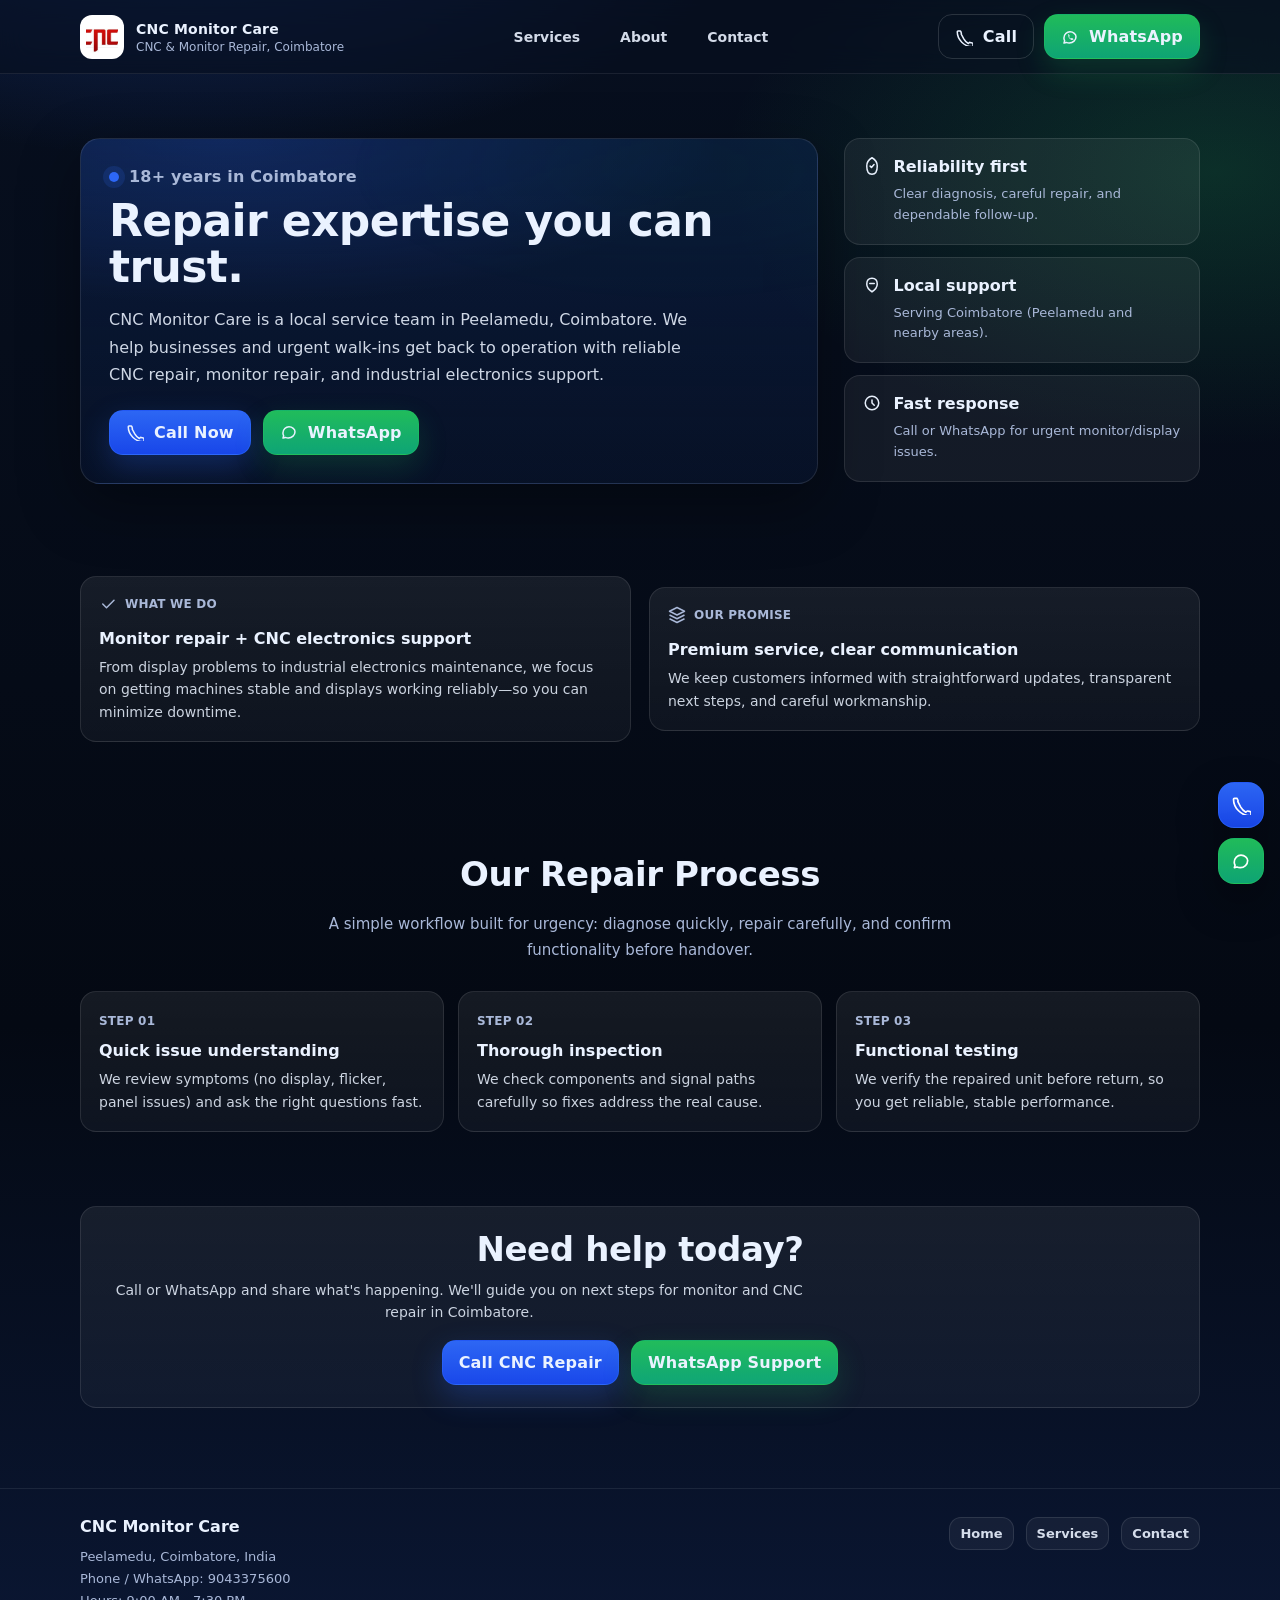
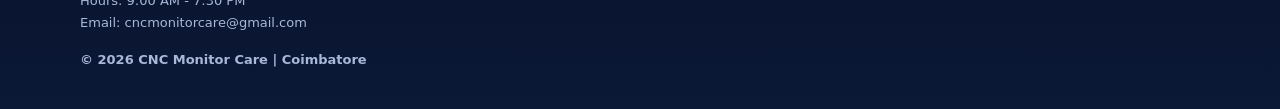
==== about.html @ 3a7b0ce8 "Rebuild CNC Monitor Care website" ====
<!DOCTYPE html>
<html lang="en">
<head>
  <meta charset="UTF-8">
  <meta name="viewport" content="width=device-width, initial-scale=1.0">

  <title>About CNC Monitor Care | 18+ Years in Coimbatore</title>
  <meta name="description" content="Learn about CNC Monitor Care: 18+ years of experience providing reliable CNC machine repair and monitor repair service in Coimbatore."/>
  <meta name="keywords" content="monitor repair Coimbatore, CNC repair Coimbatore, CNC Monitor Care, industrial electronics service"/>

  <meta property="og:title" content="About CNC Monitor Care"/>
  <meta property="og:description" content="18+ years of reliable CNC and monitor repair in Coimbatore."/>

  <link rel="stylesheet" href="css/styles.css">
</head>
<body>
  <a class="skip-link" href="#content">Skip to content</a>

  <header class="site-header">
    <div class="container header-inner">
      <a class="brand" href="index.html" aria-label="CNC Monitor Care home">
        <img src="logo.jpg" alt="CNC Monitor Care logo">
        <div>
          <strong>CNC Monitor Care</strong>
          <span>CNC & Monitor Repair, Coimbatore</span>
        </div>
      </a>

      <button class="menu-toggle" type="button" data-menu-toggle aria-controls="primary-navigation" aria-expanded="false">
        Menu
      </button>

      <nav id="primary-navigation" class="primary-nav" data-primary-nav>
        <a href="services.html">Services</a>
        <a href="about.html" aria-current="page">About</a>
        <a href="contact.html">Contact</a>
      </nav>

      <div class="header-ctas" aria-label="Quick actions">
        <a class="btn btn-ghost" href="tel:9043375600">
          <svg class="icon" viewBox="0 0 24 24" fill="none" xmlns="http://www.w3.org/2000/svg" aria-hidden="true">
            <path d="M7 4H4a1 1 0 0 0-1 1c0 10.5 9.5 20 20 20a1 1 0 0 0 1-1v-3a1 1 0 0 0-.8-1l-3.2-.8a1 1 0 0 0-1 .3l-1.2 1.2a16 16 0 0 1-6.1-6.1L8.2 8a1 1 0 0 0 .3-1L7.7 4.8A1 1 0 0 0 7 4Z" stroke="currentColor" stroke-width="2" stroke-linecap="round" stroke-linejoin="round"/>
          </svg>
          Call
        </a>
        <a class="btn btn-green" href="https://wa.me/919043375600?text=Hi%2C%20I%20need%20monitor%20repair%20service" target="_blank" rel="noopener noreferrer">
          <svg class="icon" viewBox="0 0 24 24" fill="none" xmlns="http://www.w3.org/2000/svg" aria-hidden="true">
            <path d="M20 11.5c0 4.7-4 8.5-8.9 8.5-1.4 0-2.7-.3-3.9-.8L4 20l.9-2.9c-.6-1.1-1-2.4-1-3.7C3.9 8.7 7.8 5 12 5c4.4 0 8 3.4 8 6.5Z" stroke="currentColor" stroke-width="2" stroke-linecap="round" stroke-linejoin="round"/>
            <path d="M9.2 9.3c.3-1 1.2-1 1.6-.4.4.7.9 1.2.8 1.8-.1.6-.9.8-.6 1.5.3.7 1.2 1.5 1.9 1.8.7.3.9-.5 1.5-.6.6-.1 1.1.4 1.8.8.6.4.6 1.3-.4 1.6-.9.3-2.5.1-4.2-1.6s-2-3.3-1.6-4.3Z" fill="currentColor"/>
          </svg>
          WhatsApp
        </a>
      </div>
    </div>
  </header>

  <main id="content">
    <section class="hero">
      <div class="container hero-grid">
        <div class="hero-panel">
          <div class="kicker"><span class="dot" aria-hidden="true"></span>18+ years in Coimbatore</div>
          <h1>Repair expertise you can trust.</h1>
          <p>
            CNC Monitor Care is a local service team in Peelamedu, Coimbatore. We help businesses and urgent walk-ins
            get back to operation with reliable CNC repair, monitor repair, and industrial electronics support.
          </p>
          <div class="hero-actions">
            <a class="btn btn-primary" href="tel:9043375600">
              <svg class="icon" viewBox="0 0 24 24" fill="none" xmlns="http://www.w3.org/2000/svg" aria-hidden="true">
                <path d="M7 4H4a1 1 0 0 0-1 1c0 10.5 9.5 20 20 20a1 1 0 0 0 1-1v-3a1 1 0 0 0-.8-1l-3.2-.8a1 1 0 0 0-1 .3l-1.2 1.2a16 16 0 0 1-6.1-6.1L8.2 8a1 1 0 0 0 .3-1L7.7 4.8A1 1 0 0 0 7 4Z" stroke="currentColor" stroke-width="2" stroke-linecap="round" stroke-linejoin="round"/>
              </svg>
              Call Now
            </a>
            <a class="btn btn-green" href="https://wa.me/919043375600?text=Hi%2C%20I%20need%20monitor%20repair%20service" target="_blank" rel="noopener noreferrer">
              <svg class="icon" viewBox="0 0 24 24" fill="none" xmlns="http://www.w3.org/2000/svg" aria-hidden="true">
                <path d="M20 11.5c0 4.7-4 8.5-8.9 8.5-1.4 0-2.7-.3-3.9-.8L4 20l.9-2.9c-.6-1.1-1-2.4-1-3.7C3.9 8.7 7.8 5 12 5c4.4 0 8 3.4 8 6.5Z" stroke="currentColor" stroke-width="2" stroke-linecap="round" stroke-linejoin="round"/>
              </svg>
              WhatsApp
            </a>
          </div>
        </div>

        <aside class="hero-side" aria-label="At a glance">
          <div class="stat-card">
            <div class="stat-top">
              <svg class="icon" viewBox="0 0 24 24" fill="none" xmlns="http://www.w3.org/2000/svg" aria-hidden="true">
                <path d="M12 1s7 4 7 11-3 11-7 11-7-4-7-11S12 1 12 1Z" stroke="currentColor" stroke-width="2"/>
                <path d="M9.5 12.2 11.3 14l3.4-4" stroke="currentColor" stroke-width="2" stroke-linecap="round" stroke-linejoin="round"/>
              </svg>
              <div>
                <strong>Reliability first</strong>
                <p>Clear diagnosis, careful repair, and dependable follow-up.</p>
              </div>
            </div>
          </div>
          <div class="stat-card">
            <div class="stat-top">
              <svg class="icon" viewBox="0 0 24 24" fill="none" xmlns="http://www.w3.org/2000/svg" aria-hidden="true">
                <path d="M12 21s7-4.4 7-10.3C19 6.1 16.4 3 12 3S5 6.1 5 10.7C5 16.6 12 21 12 21Z" stroke="currentColor" stroke-width="2"/>
                <path d="M9 10h6" stroke="currentColor" stroke-width="2" stroke-linecap="round"/>
              </svg>
              <div>
                <strong>Local support</strong>
                <p>Serving Coimbatore (Peelamedu and nearby areas).</p>
              </div>
            </div>
          </div>
          <div class="stat-card">
            <div class="stat-top">
              <svg class="icon" viewBox="0 0 24 24" fill="none" xmlns="http://www.w3.org/2000/svg" aria-hidden="true">
                <path d="M12 8v4l3 3" stroke="currentColor" stroke-width="2" stroke-linecap="round" stroke-linejoin="round"/>
                <path d="M21 12a9 9 0 1 1-18 0 9 9 0 0 1 18 0Z" stroke="currentColor" stroke-width="2"/>
              </svg>
              <div>
                <strong>Fast response</strong>
                <p>Call or WhatsApp for urgent monitor/display issues.</p>
              </div>
            </div>
          </div>
        </aside>
      </div>
    </section>

    <section>
      <div class="container split">
        <div class="card">
          <div class="tag">
            <svg class="icon" viewBox="0 0 24 24" fill="none" xmlns="http://www.w3.org/2000/svg" aria-hidden="true">
              <path d="M20 7 10 17l-5-5" stroke="currentColor" stroke-width="2" stroke-linecap="round" stroke-linejoin="round"/>
            </svg>
            What we do
          </div>
          <h3>Monitor repair + CNC electronics support</h3>
          <p>
            From display problems to industrial electronics maintenance, we focus on getting machines stable and
            displays working reliably—so you can minimize downtime.
          </p>
        </div>

        <div class="card">
          <div class="tag">
            <svg class="icon" viewBox="0 0 24 24" fill="none" xmlns="http://www.w3.org/2000/svg" aria-hidden="true">
              <path d="M12 2 2 7l10 5 10-5-10-5Z" stroke="currentColor" stroke-width="2" stroke-linejoin="round"/>
              <path d="M2 17l10 5 10-5" stroke="currentColor" stroke-width="2" stroke-linejoin="round"/>
              <path d="M2 12l10 5 10-5" stroke="currentColor" stroke-width="2" stroke-linejoin="round"/>
            </svg>
            Our promise
          </div>
          <h3>Premium service, clear communication</h3>
          <p>
            We keep customers informed with straightforward updates, transparent next steps, and careful workmanship.
          </p>
        </div>
      </div>
    </section>

    <section>
      <div class="container">
        <h2 class="section-title">Our Repair Process</h2>
        <p class="section-subtitle">
          A simple workflow built for urgency: diagnose quickly, repair carefully, and confirm functionality before handover.
        </p>

        <div class="grid cards-3">
          <div class="card">
            <div class="tag">Step 01</div>
            <h3>Quick issue understanding</h3>
            <p>We review symptoms (no display, flicker, panel issues) and ask the right questions fast.</p>
          </div>
          <div class="card">
            <div class="tag">Step 02</div>
            <h3>Thorough inspection</h3>
            <p>We check components and signal paths carefully so fixes address the real cause.</p>
          </div>
          <div class="card">
            <div class="tag">Step 03</div>
            <h3>Functional testing</h3>
            <p>We verify the repaired unit before return, so you get reliable, stable performance.</p>
          </div>
        </div>
      </div>
    </section>

    <section style="padding-top:18px">
      <div class="container">
        <div class="card" style="padding:22px">
          <h2 class="section-title" style="margin-bottom:10px">Need help today?</h2>
          <p class="section-subtitle" style="margin-bottom:16px; max-width:80ch">
            Call or WhatsApp and share what's happening. We'll guide you on next steps for monitor and CNC repair in Coimbatore.
          </p>
          <div class="hero-actions" style="justify-content:center">
            <a class="btn btn-primary" href="tel:9043375600">Call CNC Repair</a>
            <a class="btn btn-green" href="https://wa.me/919043375600?text=Hi%2C%20I%20need%20monitor%20repair%20service" target="_blank" rel="noopener noreferrer">WhatsApp Support</a>
          </div>
        </div>
      </div>
    </section>
  </main>

  <footer>
    <div class="container footer-inner">
      <div class="footer-left">
        <strong>CNC Monitor Care</strong>
        <p>
          Peelamedu, Coimbatore, India<br>
          Phone / WhatsApp: <a href="tel:9043375600">9043375600</a><br>
          Hours: 9:00 AM - 7:30 PM<br>
          Email: <a href="mailto:cncmonitorcare@gmail.com">cncmonitorcare@gmail.com</a>
        </p>
      </div>
      <div class="footer-links" aria-label="Footer links">
        <a href="index.html">Home</a>
        <a href="services.html">Services</a>
        <a href="contact.html">Contact</a>
      </div>
    </div>
    <div class="container" style="margin-top:18px; color:var(--muted); font-size:13px; font-weight:800;">
      © <span data-year></span> CNC Monitor Care | Coimbatore
    </div>
  </footer>

  <div class="fab" aria-label="Quick contact">
    <a class="call" href="tel:9043375600" aria-label="Call CNC Monitor Care">
      <svg viewBox="0 0 24 24" fill="none" xmlns="http://www.w3.org/2000/svg" aria-hidden="true">
        <path d="M7 4H4a1 1 0 0 0-1 1c0 10.5 9.5 20 20 20a1 1 0 0 0 1-1v-3a1 1 0 0 0-.8-1l-3.2-.8a1 1 0 0 0-1 .3l-1.2 1.2a16 16 0 0 1-6.1-6.1L8.2 8a1 1 0 0 0 .3-1L7.7 4.8A1 1 0 0 0 7 4Z" stroke="currentColor" stroke-width="2" stroke-linecap="round" stroke-linejoin="round"/>
      </svg>
    </a>
    <a class="whatsapp" href="https://wa.me/919043375600?text=Hi%2C%20I%20need%20monitor%20repair%20service" target="_blank" rel="noopener noreferrer" aria-label="WhatsApp CNC Monitor Care">
      <svg viewBox="0 0 24 24" fill="none" xmlns="http://www.w3.org/2000/svg" aria-hidden="true">
        <path d="M20 11.5c0 4.7-4 8.5-8.9 8.5-1.4 0-2.7-.3-3.9-.8L4 20l.9-2.9c-.6-1.1-1-2.4-1-3.7C3.9 8.7 7.8 5 12 5c4.4 0 8 3.4 8 6.5Z" stroke="currentColor" stroke-width="2" stroke-linecap="round" stroke-linejoin="round"/>
      </svg>
    </a>
  </div>

  <script src="js/script.js" defer></script>
</body>
</html>
---- css/styles.css ----
:root{
  --bg:#070f1f;
  --bg2:#0b1836;
  --surface:#0d234f;
  --card: rgba(255,255,255,.06);
  --card2: rgba(255,255,255,.085);
  --border: rgba(255,255,255,.12);
  --text:#eaf2ff;
  --muted:#a9b8d8;
  --primary:#2f6bff;
  --primary2:#1b4dff;
  --accent:#22c55e;
  --danger:#ef4444;
  --shadow: 0 20px 60px rgba(0,0,0,.35);
  --radius: 16px;
  --radius-sm: 12px;
  --container: 1120px;
}

*{box-sizing:border-box}
html{scroll-behavior:smooth}
body{
  margin:0;
  background: radial-gradient(1100px 600px at 15% -10%, rgba(47,107,255,.35), transparent 55%),
              radial-gradient(900px 500px at 95% 10%, rgba(34,197,94,.18), transparent 55%),
              linear-gradient(180deg, var(--bg), #040913 60%, var(--bg2));
  color:var(--text);
  font-family: ui-sans-serif, system-ui, -apple-system, Segoe UI, Roboto, Helvetica, Arial, "Apple Color Emoji","Segoe UI Emoji";
}

a{color:inherit; text-decoration:none}
img{max-width:100%; height:auto; display:block}

.container{
  width:90%;
  max-width:var(--container);
  margin:0 auto;
}

.skip-link{
  position:absolute;
  left:-9999px;
  top:auto;
  width:1px;
  height:1px;
  overflow:hidden;
}
.skip-link:focus{
  left:16px;
  top:16px;
  width:auto;
  height:auto;
  padding:10px 14px;
  background:#0b1631;
  border:1px solid var(--border);
  border-radius:10px;
  z-index:10000;
}

/* Header */
.site-header{
  position:sticky;
  top:0;
  z-index:1000;
  background: rgba(7,15,31,.62);
  backdrop-filter: blur(14px);
  border-bottom:1px solid rgba(255,255,255,.08);
}
.header-inner{
  display:flex;
  align-items:center;
  justify-content:space-between;
  padding:14px 0;
  gap:16px;
}

.brand{
  display:flex;
  align-items:center;
  gap:12px;
  min-width: 220px;
}
.brand img{
  width:44px;
  height:44px;
  border-radius:12px;
  padding:6px;
  background:#ffffff;
  object-fit:cover;
}
.brand strong{
  font-size:14px;
  line-height:1.1;
  letter-spacing:.2px;
}
.brand span{
  display:block;
  font-size:12px;
  color:var(--muted);
  margin-top:2px;
}

nav.primary-nav{
  display:flex;
  gap:18px;
  align-items:center;
  justify-content:center;
}
nav.primary-nav a{
  color:rgba(234,242,255,.9);
  font-weight:600;
  font-size:14px;
  padding:10px 10px;
  border-radius:10px;
  border:1px solid transparent;
  transition: transform .15s ease, background .15s ease, border-color .15s ease;
}
nav.primary-nav a:hover{
  background: rgba(255,255,255,.06);
  border-color: rgba(255,255,255,.10);
  transform: translateY(-1px);
}

.header-ctas{
  display:flex;
  align-items:center;
  gap:10px;
  justify-content:flex-end;
  min-width: 220px;
}

.menu-toggle{
  display:none;
  background: rgba(255,255,255,.06);
  border:1px solid rgba(255,255,255,.12);
  color:var(--text);
  border-radius:12px;
  padding:10px 12px;
  font-weight:700;
}
.menu-toggle:focus{outline: none}

/* Buttons */
.btn{
  display:inline-flex;
  align-items:center;
  justify-content:center;
  gap:10px;
  padding:12px 16px;
  border-radius:14px;
  border:1px solid rgba(255,255,255,.14);
  background: rgba(255,255,255,.06);
  color:var(--text);
  font-weight:800;
  letter-spacing:.2px;
  transition: transform .15s ease, background .15s ease, border-color .15s ease, box-shadow .15s ease;
  cursor:pointer;
  user-select:none;
}
.btn:hover{
  transform: translateY(-1px);
  border-color: rgba(255,255,255,.22);
  background: rgba(255,255,255,.085);
}
.btn-primary{
  border-color: rgba(47,107,255,.5);
  background: linear-gradient(180deg, rgba(47,107,255,.95), rgba(27,77,255,.90));
  box-shadow: 0 12px 30px rgba(47,107,255,.25);
}
.btn-primary:hover{
  box-shadow: 0 16px 40px rgba(47,107,255,.30);
}
.btn-ghost{
  background: transparent;
  border-color: rgba(255,255,255,.14);
}
.btn-green{
  border-color: rgba(34,197,94,.45);
  background: linear-gradient(180deg, rgba(34,197,94,.95), rgba(16,185,129,.88));
  box-shadow: 0 12px 30px rgba(34,197,94,.18);
}

.icon{
  width:18px; height:18px;
  flex:0 0 auto;
}

/* Hero */
.hero{
  padding:64px 0 36px;
}
.hero-grid{
  display:grid;
  grid-template-columns: 1.35fr .65fr;
  gap:26px;
  align-items:start;
}
.hero-panel{
  border-radius: calc(var(--radius) + 4px);
  padding:28px;
  background:
    linear-gradient(180deg, rgba(13,35,79,.55), rgba(13,35,79,.25)),
    radial-gradient(900px 300px at 20% 0%, rgba(47,107,255,.35), transparent 55%);
  border:1px solid rgba(255,255,255,.10);
  box-shadow: var(--shadow);
  position:relative;
  overflow:hidden;
}
.hero-panel::before{
  content:"";
  position:absolute;
  inset:-2px;
  background:
    radial-gradient(600px 240px at 80% 10%, rgba(34,197,94,.20), transparent 60%),
    url('https://images.unsplash.com/photo-1581091215367-59ab6b6c3b52?auto=format&fit=crop&w=1600&q=75') center/cover no-repeat;
  opacity:.14;
  filter:saturate(120%) contrast(110%);
  transform: scale(1.02);
  pointer-events:none;
}
.hero-panel > *{position:relative}

.kicker{
  display:flex;
  gap:10px;
  align-items:center;
  color: var(--muted);
  font-weight:700;
  letter-spacing:.2px;
  margin-bottom:12px;
}
.dot{
  width:10px;
  height:10px;
  border-radius:999px;
  background: rgba(47,107,255,.95);
  box-shadow: 0 0 0 6px rgba(47,107,255,.15);
}
.hero h1{
  margin:0;
  font-size:44px;
  line-height:1.05;
  letter-spacing:-.6px;
}
.hero h1 span{
  color: rgba(47,107,255,.95);
}
.hero p{
  margin:16px 0 22px;
  color:rgba(234,242,255,.88);
  font-size:16px;
  line-height:1.7;
  max-width: 58ch;
}
.hero-actions{
  display:flex;
  flex-wrap:wrap;
  gap:12px;
}
.hero-side{
  display:flex;
  flex-direction:column;
  gap:12px;
}
.stat-card{
  border-radius: var(--radius);
  padding:18px 18px;
  background: rgba(255,255,255,.06);
  border:1px solid rgba(255,255,255,.10);
}
.stat-top{
  display:flex;
  gap:12px;
  align-items:flex-start;
}
.stat-card strong{font-size:16px}
.stat-card p{margin:8px 0 0; color:var(--muted); line-height:1.6; font-size:13px}

/* Sections */
section{
  padding:56px 0;
}
.section-title{
  text-align:center;
  margin:0 0 18px;
  font-size:34px;
  letter-spacing:-.4px;
}
.section-subtitle{
  text-align:center;
  margin:0 auto 28px;
  color:var(--muted);
  max-width: 72ch;
  line-height:1.7;
  font-size:15px;
}

.grid{
  display:grid;
  gap:14px;
}
.grid.cards-3{grid-template-columns: repeat(3, minmax(0, 1fr));}
.grid.cards-2{grid-template-columns: repeat(2, minmax(0, 1fr));}

.card{
  border-radius: var(--radius);
  padding:18px;
  border:1px solid rgba(255,255,255,.10);
  background: linear-gradient(180deg, rgba(255,255,255,.07), rgba(255,255,255,.04));
  transition: transform .15s ease, border-color .15s ease, background .15s ease;
}
.card:hover{
  transform: translateY(-2px);
  border-color: rgba(255,255,255,.18);
  background: linear-gradient(180deg, rgba(255,255,255,.10), rgba(255,255,255,.045));
}
.card h3{
  margin:12px 0 8px;
  font-size:16px;
}
.card p{margin:0; color:rgba(234,242,255,.86); line-height:1.6; font-size:14px}
.card .tag{
  display:inline-flex;
  gap:8px;
  align-items:center;
  color: var(--muted);
  font-size:12px;
  font-weight:800;
  letter-spacing:.22px;
  text-transform: uppercase;
}

.split{
  display:grid;
  grid-template-columns: 1fr 1fr;
  gap:18px;
  align-items:center;
}
.checklist{
  display:flex;
  flex-direction:column;
  gap:10px;
}
.check{
  display:flex;
  gap:10px;
  align-items:flex-start;
  color: rgba(234,242,255,.9);
}
.check .tick{
  width:18px; height:18px;
  border-radius:6px;
  background: rgba(34,197,94,.14);
  border:1px solid rgba(34,197,94,.35);
  display:flex;
  align-items:center;
  justify-content:center;
  flex:0 0 auto;
  margin-top:2px;
}

/* Reviews */
.stars{
  display:flex;
  gap:4px;
  margin-top:10px;
}
.star{
  width:16px; height:16px;
  color: rgba(47,107,255,.95);
}
.review-quote{
  margin-top:12px;
  color: rgba(234,242,255,.86);
  line-height:1.7;
  font-size:14px;
}
.review-by{
  margin-top:14px;
  color: var(--muted);
  font-weight:800;
  font-size:13px;
}

/* FAQ Accordion */
.accordion{
  max-width: 860px;
  margin:0 auto;
}
.accordion-item{
  border-radius: var(--radius);
  border:1px solid rgba(255,255,255,.10);
  background: rgba(255,255,255,.05);
  overflow:hidden;
}
.accordion-item + .accordion-item{margin-top:12px}
.accordion-button{
  width:100%;
  text-align:left;
  padding:16px 16px;
  background: transparent;
  border:none;
  color: var(--text);
  font-weight:900;
  display:flex;
  justify-content:space-between;
  align-items:center;
  gap:14px;
  cursor:pointer;
}
.accordion-button:focus{outline:none}
.accordion-icon{
  width:18px; height:18px;
  flex:0 0 auto;
  color: rgba(234,242,255,.9);
  transition: transform .18s ease;
}
.accordion-item[data-open="true"] .accordion-icon{
  transform: rotate(180deg);
}
.accordion-panel{
  padding:0 16px 16px;
  color: rgba(234,242,255,.86);
  line-height:1.7;
  font-size:14px;
}
.accordion-panel[hidden]{display:none}

/* Contact */
.contact-grid{
  display:grid;
  grid-template-columns: .95fr 1.05fr;
  gap:16px;
  align-items:start;
}
.info-list{
  display:flex;
  flex-direction:column;
  gap:12px;
}
.info-card{
  border-radius: var(--radius);
  padding:18px;
  border:1px solid rgba(255,255,255,.10);
  background: rgba(255,255,255,.05);
}
.info-card .row{
  display:flex;
  gap:12px;
  align-items:flex-start;
}
.info-card h3{
  margin:0;
  font-size:15px;
}
.info-card p{
  margin:8px 0 0;
  color:rgba(234,242,255,.86);
  line-height:1.6;
  font-size:14px;
}
.form{
  border-radius: var(--radius);
  border:1px solid rgba(255,255,255,.10);
  background: linear-gradient(180deg, rgba(255,255,255,.07), rgba(255,255,255,.04));
  padding:18px;
}
.form label{
  display:block;
  font-weight:900;
  font-size:13px;
  color: rgba(234,242,255,.88);
  margin: 10px 0 6px;
}
.form input, .form textarea, .form select{
  width:100%;
  padding:12px 12px;
  border-radius: 14px;
  border:1px solid rgba(255,255,255,.12);
  background: rgba(0,0,0,.18);
  color: var(--text);
  outline:none;
}
.form textarea{min-height:120px; resize:vertical}
.form input:focus, .form textarea:focus, .form select:focus{
  border-color: rgba(47,107,255,.6);
  box-shadow: 0 0 0 5px rgba(47,107,255,.14);
}
.form .help{
  margin-top:10px;
  color: var(--muted);
  font-size:13px;
  line-height:1.6;
}
.form .status{
  margin-top:10px;
  font-weight:900;
}
.map{
  margin-top:12px;
  border-radius: var(--radius);
  overflow:hidden;
  border:1px solid rgba(255,255,255,.10);
  background: rgba(255,255,255,.03);
}
.map iframe{
  width:100%;
  height: 320px;
  border:0;
  display:block;
}

/* Footer */
footer{
  padding: 28px 0 42px;
  border-top:1px solid rgba(255,255,255,.08);
  margin-top: 24px;
}
.footer-inner{
  display:flex;
  justify-content:space-between;
  gap:16px;
  align-items:flex-start;
  flex-wrap:wrap;
}
.footer-left p{
  margin:10px 0 0;
  color: var(--muted);
  line-height:1.7;
  font-size:13px;
}
.footer-links{
  display:flex;
  gap:12px;
  flex-wrap:wrap;
}
.footer-links a{
  padding:8px 10px;
  border-radius:12px;
  border:1px solid rgba(255,255,255,.10);
  background: rgba(255,255,255,.05);
  color: rgba(234,242,255,.9);
  font-weight:900;
  font-size:13px;
}

/* Floating actions */
.fab{
  position:fixed;
  right:16px;
  bottom:16px;
  z-index:2000;
  display:flex;
  flex-direction:column;
  gap:10px;
}
.fab a{
  width: 46px;
  height:46px;
  border-radius: 16px;
  display:flex;
  align-items:center;
  justify-content:center;
  border:1px solid rgba(255,255,255,.15);
  box-shadow: 0 16px 40px rgba(0,0,0,.35);
  background: rgba(255,255,255,.07);
  transition: transform .15s ease, background .15s ease, border-color .15s ease;
}
.fab a:hover{
  transform: translateY(-2px);
  border-color: rgba(255,255,255,.25);
  background: rgba(255,255,255,.10);
}
.fab a.call{background: linear-gradient(180deg, rgba(47,107,255,.95), rgba(27,77,255,.90)); border-color: rgba(47,107,255,.55)}
.fab a.whatsapp{background: linear-gradient(180deg, rgba(34,197,94,.95), rgba(16,185,129,.88)); border-color: rgba(34,197,94,.55)}
.fab svg{width:20px; height:20px; color:white}

/* Responsive */
@media (max-width: 980px){
  .hero-grid{grid-template-columns: 1fr}
  .header-ctas{display:none}
  nav.primary-nav{
    position:absolute;
    top:66px;
    right:5%;
    left:5%;
    flex-direction:column;
    background: rgba(7,15,31,.86);
    border:1px solid rgba(255,255,255,.10);
    border-radius: 18px;
    padding:14px;
    display:none;
  }
  nav.primary-nav.open{display:flex}
  nav.primary-nav a{width:100%}
  .menu-toggle{display:inline-flex; align-items:center; justify-content:center}
  .grid.cards-3{grid-template-columns: repeat(2, minmax(0, 1fr))}
  .contact-grid{grid-template-columns: 1fr}
}

@media (max-width: 620px){
  .hero{padding:46px 0 22px}
  .hero-panel{padding:18px}
  .hero h1{font-size:34px}
  section{padding:44px 0}
  .grid.cards-3{grid-template-columns: 1fr}
  .fab{right:12px; bottom:12px}
}
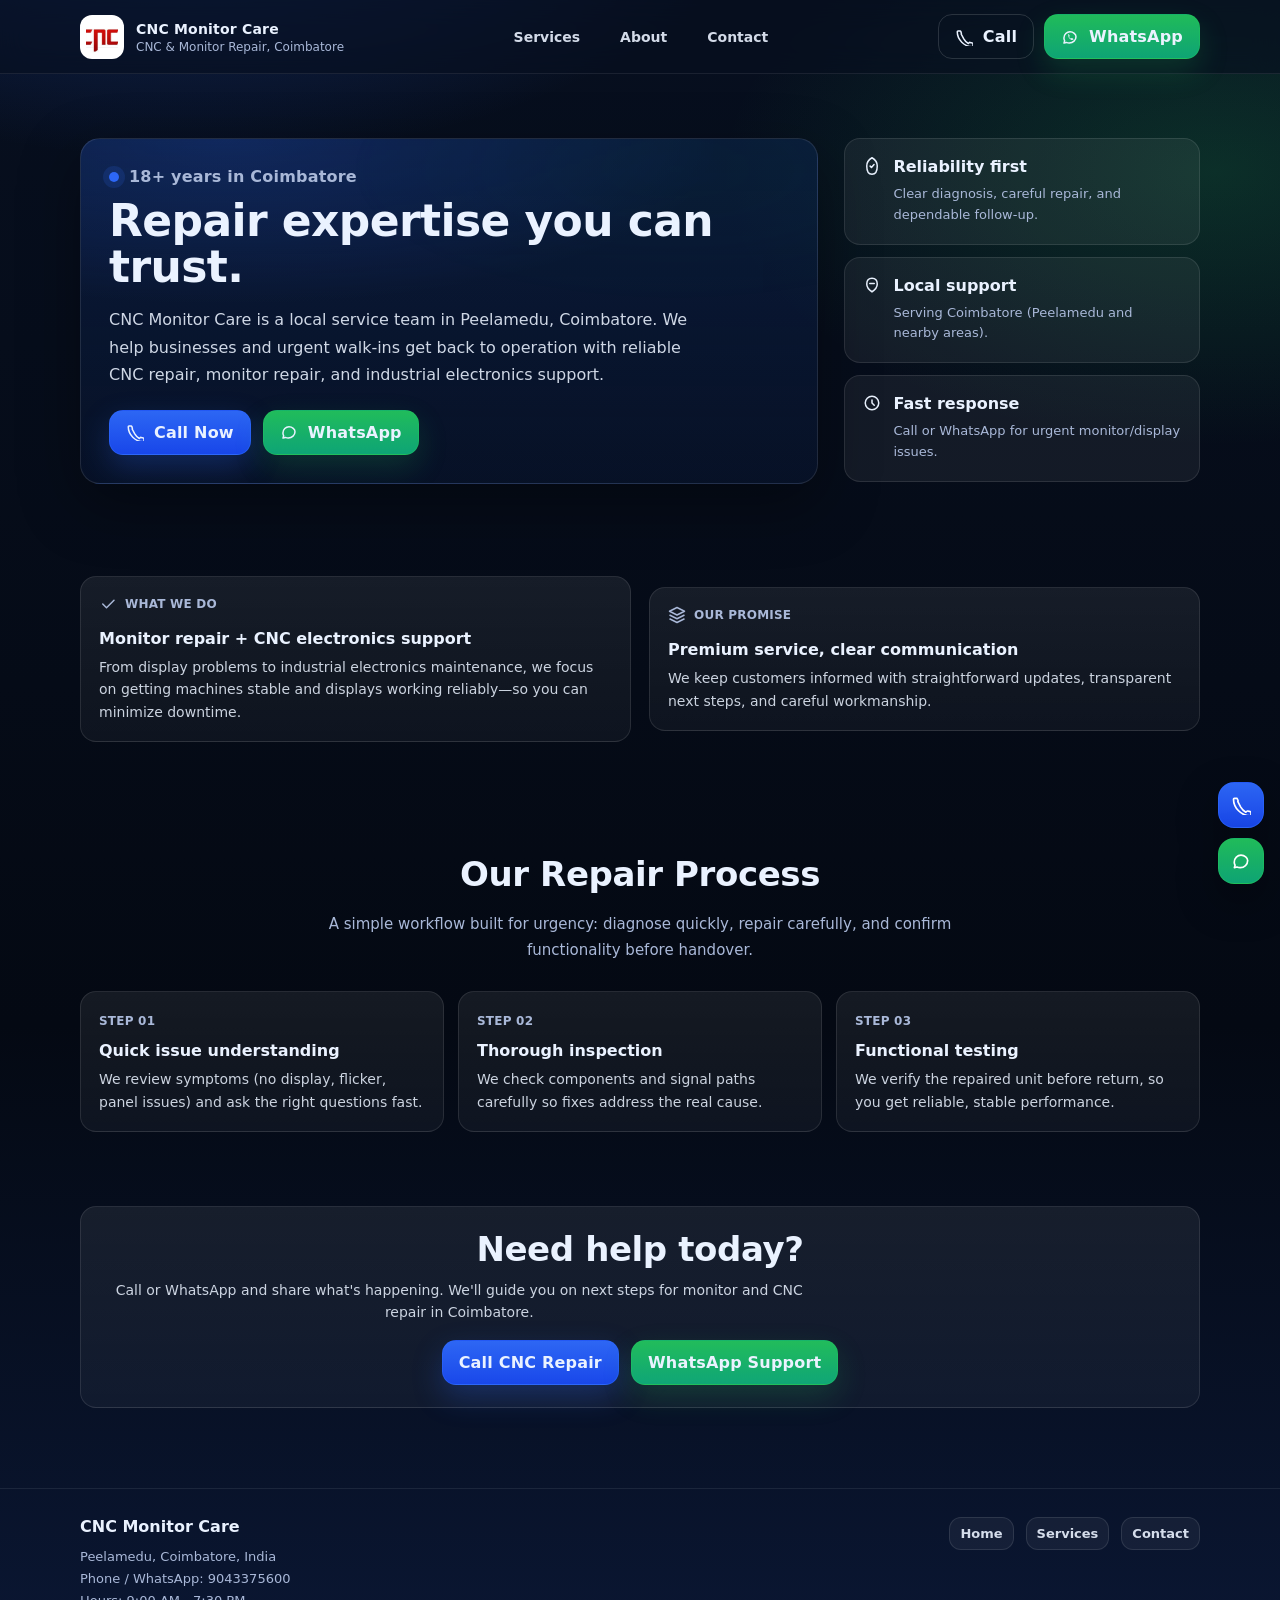
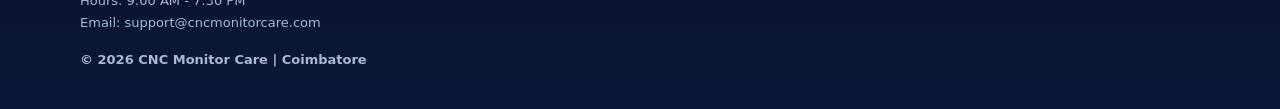
==== commit bc0e1c19: "Update contact email on website Made-with: Cursor" ====
--- a/about.html
+++ b/about.html
@@ -205,7 +205,7 @@
           Peelamedu, Coimbatore, India<br>
           Phone / WhatsApp: <a href="tel:9043375600">9043375600</a><br>
           Hours: 9:00 AM - 7:30 PM<br>
-          Email: <a href="mailto:cncmonitorcare@gmail.com">cncmonitorcare@gmail.com</a>
+          Email: <a href="mailto:support@cncmonitorcare.com">support@cncmonitorcare.com</a>
         </p>
       </div>
       <div class="footer-links" aria-label="Footer links">
